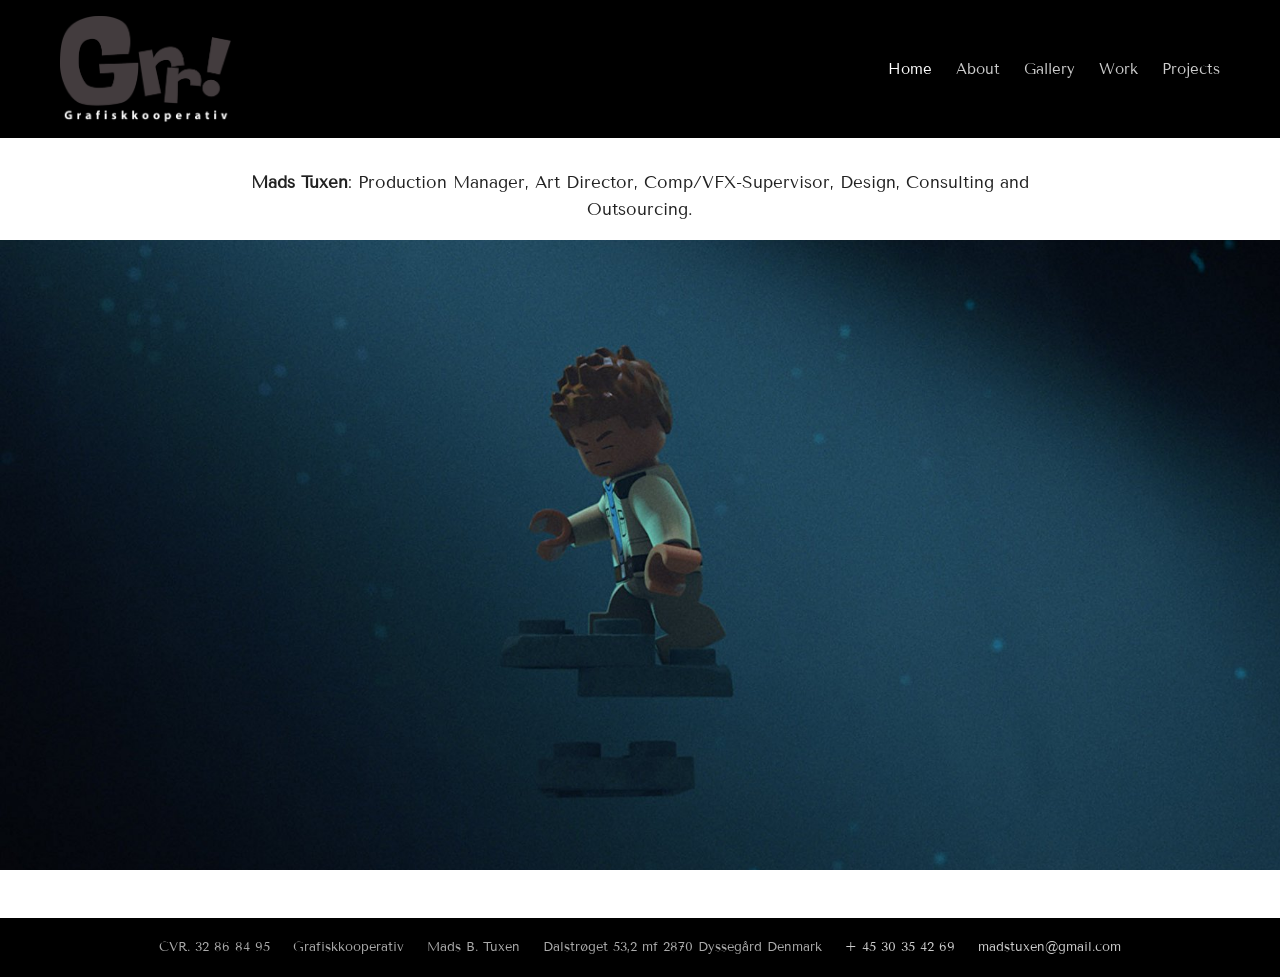
==== index.html @ 86f884b6 "Add static Grafiskkooperativ site for GitHub Pages. Five-page portfolio with local assets, slideshow" ====
<!DOCTYPE html>
<html lang="en">
<head>
  <meta charset="utf-8">
  <meta name="viewport" content="width=device-width, initial-scale=1">
  <title>Grafiskkooperativ — Home</title>
  <meta name="description" content="Home page for Mads Tuxen, Art Director at Grafiskkooperativ.">
  <link rel="icon" href="favicon.ico" type="image/x-icon">
  <link rel="preconnect" href="https://fonts.googleapis.com">
  <link rel="preconnect" href="https://fonts.gstatic.com" crossorigin>
  <link href="https://fonts.googleapis.com/css2?family=Tenor+Sans&display=swap" rel="stylesheet">
  <link rel="stylesheet" href="css/site.css">
</head>
<body>
  <header class="site-header">
    <div class="header-inner">
      <a href="index.html" class="logo-link"><img src="assets/logos/grafiskkooperativ_logo_bright.png" alt="Grafiskkooperativ" width="172" height="auto"></a>
      <button type="button" class="nav-toggle" aria-expanded="false" aria-controls="site-nav">Menu</button>
      <nav id="site-nav" class="site-nav" aria-label="Main">
        <ul>
          <li><a href="index.html" class="is-active">Home</a></li>
          <li><a href="about.html">About</a></li>
          <li><a href="gallery.html">Gallery</a></li>
          <li><a href="work.html">Work</a></li>
          <li><a href="projects.html">Projects</a></li>
        </ul>
      </nav>
    </div>
  </header>
  <main>
    <div class="home-intro">
      <p><strong>Mads Tuxen</strong>: Production Manager, Art Director, Comp/VFX-Supervisor, Design, Consulting and Outsourcing.</p>
    </div>
    <div class="page-content page-content--full">
      <div id="slideshow" class="slideshow" aria-live="polite"></div>
    </div>
  </main>
  <footer class="site-footer">
    CVR. 32 86 84 95 &emsp; Grafiskkooperativ &emsp; Mads B. Tuxen &emsp; Dalstrøget 53,2 mf 2870 Dyssegård Denmark &emsp;
    <a href="tel:+4530354269">+ 45 30 35 42 69</a> &emsp; <a href="mailto:madstuxen@gmail.com">madstuxen@gmail.com</a>
  </footer>
  <div id="lightbox" class="lightbox" role="dialog" aria-modal="true" aria-label="Image preview">
    <button type="button" class="lightbox__close" aria-label="Close">&times;</button>
    <img src="" alt="">
  </div>
  <script src="js/nav.js"></script>
  <script src="js/slides-data.js"></script>
  <script src="js/slideshow.js"></script>

</body>
</html>
---- css/site.css ----
*,
*::before,
*::after {
  box-sizing: border-box;
}

html {
  scroll-behavior: smooth;
}

body {
  margin: 0;
  font-family: "Tenor Sans", sans-serif;
  font-size: 16px;
  line-height: 1.6;
  color: #222;
  background: #fff;
  min-height: 100vh;
  display: flex;
  flex-direction: column;
}

a {
  color: inherit;
}

img {
  max-width: 100%;
  height: auto;
  vertical-align: middle;
}

.site-header {
  background: #000;
  color: #fff;
}

.header-inner {
  max-width: 1200px;
  margin: 0 auto;
  padding: 1rem 1.25rem;
  display: flex;
  align-items: center;
  justify-content: space-between;
  gap: 1rem;
}

.logo-link {
  display: block;
  flex-shrink: 0;
}

.logo-link img {
  width: 172px;
  height: auto;
  display: block;
}

.nav-toggle {
  display: none;
  background: transparent;
  border: 1px solid #555;
  color: #fff;
  padding: 0.5rem 0.75rem;
  font-family: inherit;
  font-size: 0.875rem;
  cursor: pointer;
}

.site-nav ul {
  list-style: none;
  margin: 0;
  padding: 0;
  display: flex;
  flex-wrap: wrap;
  gap: 0.25rem 1.5rem;
  justify-content: flex-end;
}

.site-nav a {
  text-decoration: none;
  color: #ccc;
  text-transform: capitalize;
  font-size: 0.95rem;
  padding: 0.25rem 0;
}

.site-nav a:hover,
.site-nav a.is-active {
  color: #fff;
}

main {
  flex: 1;
}

.site-footer {
  background: #000;
  color: #aaa;
  font-size: 0.8rem;
  line-height: 1.5;
  text-align: center;
  padding: 1.25rem 1rem;
}

.site-footer a {
  color: #ccc;
  text-decoration: none;
}

.site-footer a:hover {
  color: #fff;
}

.page-content {
  max-width: 900px;
  margin: 0 auto;
  padding: 2rem 1.25rem 3rem;
}

.page-content--wide {
  max-width: 1100px;
}

.page-content--full {
  max-width: none;
  padding-left: 0;
  padding-right: 0;
  padding-top: 0;
}

.home-intro {
  max-width: 900px;
  margin: 0 auto;
  padding: 2rem 1.25rem 1rem;
  text-align: center;
}

.home-intro p {
  margin: 0;
  font-size: 1.05rem;
}

.slideshow {
  position: relative;
  width: 100%;
  aspect-ratio: 16 / 9;
  max-height: 70vh;
  background: #111;
  overflow: hidden;
}

.slideshow__slide {
  position: absolute;
  inset: 0;
  background-size: cover;
  background-position: center;
  opacity: 0;
  transition: opacity 1s ease-in-out;
}

.slideshow__slide.is-active {
  opacity: 1;
}

.about-layout {
  display: grid;
  gap: 2rem;
}

@media (min-width: 768px) {
  .about-layout {
    grid-template-columns: 280px 1fr;
    align-items: start;
  }
}

.about-portrait {
  width: 100%;
  border-radius: 2px;
}

.about-body h1 {
  margin: 0 0 1rem;
  font-size: 1.75rem;
  font-weight: 400;
}

.about-body p {
  margin: 0 0 1rem;
}

.about-tango {
  margin-top: 2rem;
  max-width: 100%;
}

.gallery-section {
  margin-bottom: 3rem;
}

.gallery-section h2 {
  font-size: 1.35rem;
  font-weight: 400;
  margin: 0 0 1.25rem;
  text-transform: lowercase;
}

.gallery-section h2::first-letter {
  text-transform: uppercase;
}

.gallery-grid {
  display: grid;
  grid-template-columns: repeat(auto-fill, minmax(140px, 1fr));
  gap: 0.75rem;
}

.gallery-grid button {
  padding: 0;
  border: none;
  background: #eee;
  cursor: pointer;
  aspect-ratio: 1;
  overflow: hidden;
}

.gallery-grid button img {
  width: 100%;
  height: 100%;
  object-fit: cover;
  display: block;
  transition: transform 0.2s ease;
}

.gallery-grid button:hover img {
  transform: scale(1.03);
}

.work-grid {
  display: grid;
  grid-template-columns: repeat(auto-fill, minmax(280px, 1fr));
  gap: 1.5rem;
}

.work-item {
  text-decoration: none;
  color: inherit;
  display: block;
}

.work-item img {
  width: 100%;
  display: block;
  background: #111;
}

.work-item span {
  display: block;
  margin-top: 0.5rem;
  font-size: 0.95rem;
}

.work-links {
  margin-top: 3rem;
  padding-top: 2rem;
  border-top: 1px solid #ddd;
  display: flex;
  flex-wrap: wrap;
  gap: 1.5rem;
  align-items: center;
}

.work-links a {
  display: inline-flex;
  align-items: center;
  gap: 0.5rem;
  text-decoration: none;
  color: #222;
  font-size: 1rem;
}

.work-links a:hover {
  text-decoration: underline;
}

.work-links svg {
  width: 28px;
  height: 28px;
  flex-shrink: 0;
}

.projects-intro {
  margin-bottom: 2rem;
  color: #555;
}

.projects-grid {
  display: grid;
  grid-template-columns: repeat(auto-fill, minmax(280px, 1fr));
  gap: 1.5rem;
}

.project-card {
  border: 1px solid #e0e0e0;
  background: #fafafa;
  color: inherit;
  display: flex;
  flex-direction: column;
}

.project-card img {
  width: 100%;
  aspect-ratio: 16 / 10;
  object-fit: cover;
  display: block;
}

.project-card__body {
  padding: 1rem 1.25rem 1.25rem;
}

.project-card h2 {
  margin: 0 0 0.5rem;
  font-size: 1.1rem;
  font-weight: 400;
}

.project-card p {
  margin: 0;
  font-size: 0.9rem;
  color: #555;
}

.project-card--soon {
  opacity: 0.85;
}

.lightbox {
  position: fixed;
  inset: 0;
  z-index: 1000;
  background: rgba(0, 0, 0, 0.92);
  display: none;
  align-items: center;
  justify-content: center;
  padding: 1rem;
  cursor: zoom-out;
}

.lightbox.is-open {
  display: flex;
}

.lightbox img {
  max-width: 100%;
  max-height: 95vh;
  object-fit: contain;
  cursor: default;
}

.lightbox__close {
  position: absolute;
  top: 1rem;
  right: 1rem;
  background: transparent;
  border: none;
  color: #fff;
  font-size: 2rem;
  line-height: 1;
  cursor: pointer;
  padding: 0.25rem;
}

@media (max-width: 768px) {
  .nav-toggle {
    display: block;
  }

  .site-nav {
    display: none;
    width: 100%;
  }

  .site-nav.is-open {
    display: block;
  }

  .header-inner {
    flex-wrap: wrap;
  }

  .site-nav ul {
    flex-direction: column;
    padding: 0.5rem 0 0.25rem;
    gap: 0.75rem;
  }
}
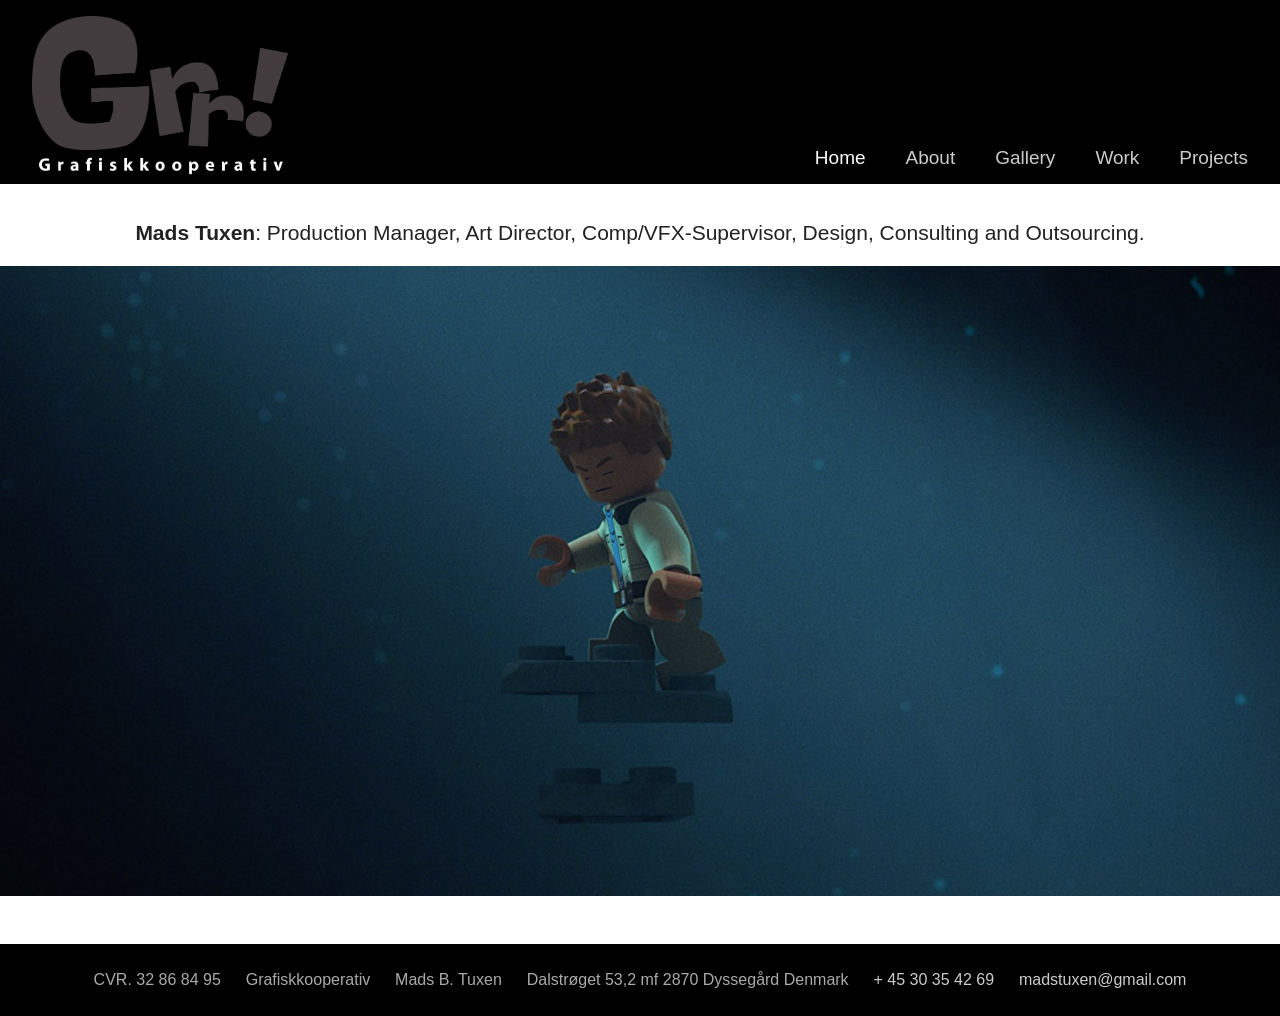
==== commit 521d369f: "Switch site typography from Tenor Sans to Arial. Co-authored-by: Cursor <cursoragent@cursor.com>" ====
--- a/index.html
+++ b/index.html
@@ -6,9 +6,6 @@
   <title>Grafiskkooperativ — Home</title>
   <meta name="description" content="Home page for Mads Tuxen, Art Director at Grafiskkooperativ.">
   <link rel="icon" href="favicon.ico" type="image/x-icon">
-  <link rel="preconnect" href="https://fonts.googleapis.com">
-  <link rel="preconnect" href="https://fonts.gstatic.com" crossorigin>
-  <link href="https://fonts.googleapis.com/css2?family=Tenor+Sans&display=swap" rel="stylesheet">
   <link rel="stylesheet" href="css/site.css">
 </head>
 <body>
--- a/css/site.css
+++ b/css/site.css
@@ -10,8 +10,8 @@
 
 body {
   margin: 0;
-  font-family: "Tenor Sans", sans-serif;
-  font-size: 16px;
+  font-family: Arial, Helvetica, sans-serif;
+  font-size: 20px;
   line-height: 1.6;
   color: #222;
   background: #fff;
@@ -36,22 +36,25 @@
 }
 
 .header-inner {
-  max-width: 1200px;
-  margin: 0 auto;
-  padding: 1rem 1.25rem;
-  display: flex;
-  align-items: center;
+  width: 100%;
+  max-width: none;
+  margin: 0;
+  display: flex;
+  align-items: flex-end;
   justify-content: space-between;
   gap: 1rem;
+  padding: 1rem 2rem 0.6rem;
 }
 
 .logo-link {
   display: block;
   flex-shrink: 0;
+  margin-right: auto;
 }
 
 .logo-link img {
-  width: 172px;
+  width: 258px;
+  max-width: min(258px, 40vw);
   height: auto;
   display: block;
 }
@@ -63,8 +66,15 @@
   color: #fff;
   padding: 0.5rem 0.75rem;
   font-family: inherit;
-  font-size: 0.875rem;
+  font-size: 1.09375rem;
   cursor: pointer;
+}
+
+.site-nav {
+  margin-left: auto;
+  flex-shrink: 0;
+  align-self: flex-end;
+  padding-bottom: 0.1rem;
 }
 
 .site-nav ul {
@@ -73,16 +83,18 @@
   padding: 0;
   display: flex;
   flex-wrap: wrap;
-  gap: 0.25rem 1.5rem;
+  gap: 0.5rem 2.5rem;
   justify-content: flex-end;
+  flex-wrap: nowrap;
 }
 
 .site-nav a {
   text-decoration: none;
   color: #ccc;
   text-transform: capitalize;
-  font-size: 0.95rem;
-  padding: 0.25rem 0;
+  font-size: 1.1875rem;
+  padding: 0 0 0.15rem;
+  white-space: nowrap;
 }
 
 .site-nav a:hover,
@@ -97,10 +109,10 @@
 .site-footer {
   background: #000;
   color: #aaa;
-  font-size: 0.8rem;
+  font-size: 1rem;
   line-height: 1.5;
   text-align: center;
-  padding: 1.25rem 1rem;
+  padding: 1.5rem 2rem;
 }
 
 .site-footer a {
@@ -113,13 +125,13 @@
 }
 
 .page-content {
-  max-width: 900px;
+  max-width: 1280px;
   margin: 0 auto;
-  padding: 2rem 1.25rem 3rem;
+  padding: 2rem 2rem 3rem;
 }
 
 .page-content--wide {
-  max-width: 1100px;
+  max-width: 1440px;
 }
 
 .page-content--full {
@@ -130,7 +142,7 @@
 }
 
 .home-intro {
-  max-width: 900px;
+  max-width: 1280px;
   margin: 0 auto;
   padding: 2rem 1.25rem 1rem;
   text-align: center;
@@ -138,7 +150,7 @@
 
 .home-intro p {
   margin: 0;
-  font-size: 1.05rem;
+  font-size: 1.3125rem;
 }
 
 .slideshow {
@@ -164,26 +176,30 @@
 }
 
 .about-layout {
-  display: grid;
+  display: flex;
+  flex-direction: column;
+  align-items: stretch;
   gap: 2rem;
-}
-
-@media (min-width: 768px) {
-  .about-layout {
-    grid-template-columns: 280px 1fr;
-    align-items: start;
-  }
+  width: 100%;
 }
 
 .about-portrait {
-  width: 100%;
+  display: block;
+  width: auto;
+  max-width: min(320px, 55vw);
+  margin: 0 auto 0.5rem;
   border-radius: 2px;
 }
 
+.about-body {
+  width: 100%;
+}
+
 .about-body h1 {
-  margin: 0 0 1rem;
-  font-size: 1.75rem;
+  margin: 0 0 1.25rem;
+  font-size: 2.1875rem;
   font-weight: 400;
+  text-align: center;
 }
 
 .about-body p {
@@ -191,8 +207,9 @@
 }
 
 .about-tango {
-  margin-top: 2rem;
-  max-width: 100%;
+  margin: 2rem auto 0;
+  max-width: min(720px, 100%);
+  display: block;
 }
 
 .gallery-section {
@@ -200,7 +217,7 @@
 }
 
 .gallery-section h2 {
-  font-size: 1.35rem;
+  font-size: 1.6875rem;
   font-weight: 400;
   margin: 0 0 1.25rem;
   text-transform: lowercase;
@@ -212,7 +229,7 @@
 
 .gallery-grid {
   display: grid;
-  grid-template-columns: repeat(auto-fill, minmax(140px, 1fr));
+  grid-template-columns: repeat(auto-fill, minmax(160px, 1fr));
   gap: 0.75rem;
 }
 
@@ -239,7 +256,7 @@
 
 .work-grid {
   display: grid;
-  grid-template-columns: repeat(auto-fill, minmax(280px, 1fr));
+  grid-template-columns: repeat(auto-fill, minmax(300px, 1fr));
   gap: 1.5rem;
 }
 
@@ -258,7 +275,7 @@
 .work-item span {
   display: block;
   margin-top: 0.5rem;
-  font-size: 0.95rem;
+  font-size: 1.1875rem;
 }
 
 .work-links {
@@ -277,7 +294,7 @@
   gap: 0.5rem;
   text-decoration: none;
   color: #222;
-  font-size: 1rem;
+  font-size: 1.25rem;
 }
 
 .work-links a:hover {
@@ -285,8 +302,8 @@
 }
 
 .work-links svg {
-  width: 28px;
-  height: 28px;
+  width: 42px;
+  height: 42px;
   flex-shrink: 0;
 }
 
@@ -322,13 +339,13 @@
 
 .project-card h2 {
   margin: 0 0 0.5rem;
-  font-size: 1.1rem;
+  font-size: 1.375rem;
   font-weight: 400;
 }
 
 .project-card p {
   margin: 0;
-  font-size: 0.9rem;
+  font-size: 1.125rem;
   color: #555;
 }
 
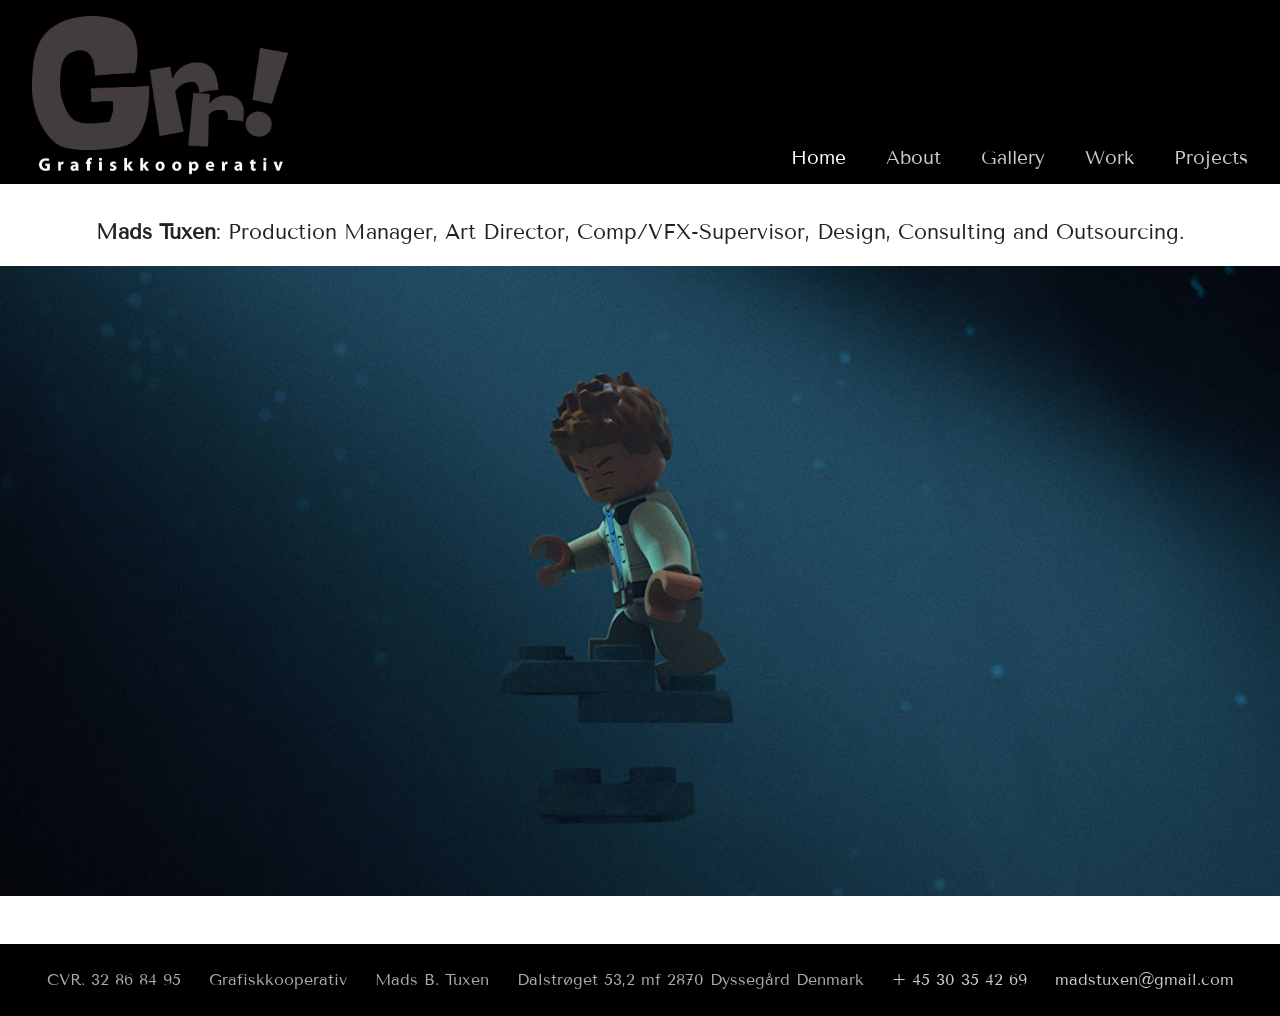
==== commit c02496fd: "Restore Tenor Sans typography and Google Fonts loading. Co-authored-by: Cursor <cursoragent@cursor.c" ====
--- a/index.html
+++ b/index.html
@@ -6,6 +6,9 @@
   <title>Grafiskkooperativ — Home</title>
   <meta name="description" content="Home page for Mads Tuxen, Art Director at Grafiskkooperativ.">
   <link rel="icon" href="favicon.ico" type="image/x-icon">
+  <link rel="preconnect" href="https://fonts.googleapis.com">
+  <link rel="preconnect" href="https://fonts.gstatic.com" crossorigin>
+  <link href="https://fonts.googleapis.com/css2?family=Tenor+Sans&display=swap" rel="stylesheet">
   <link rel="stylesheet" href="css/site.css">
 </head>
 <body>
--- a/css/site.css
+++ b/css/site.css
@@ -10,7 +10,7 @@
 
 body {
   margin: 0;
-  font-family: Arial, Helvetica, sans-serif;
+  font-family: "Tenor Sans", sans-serif;
   font-size: 20px;
   line-height: 1.6;
   color: #222;
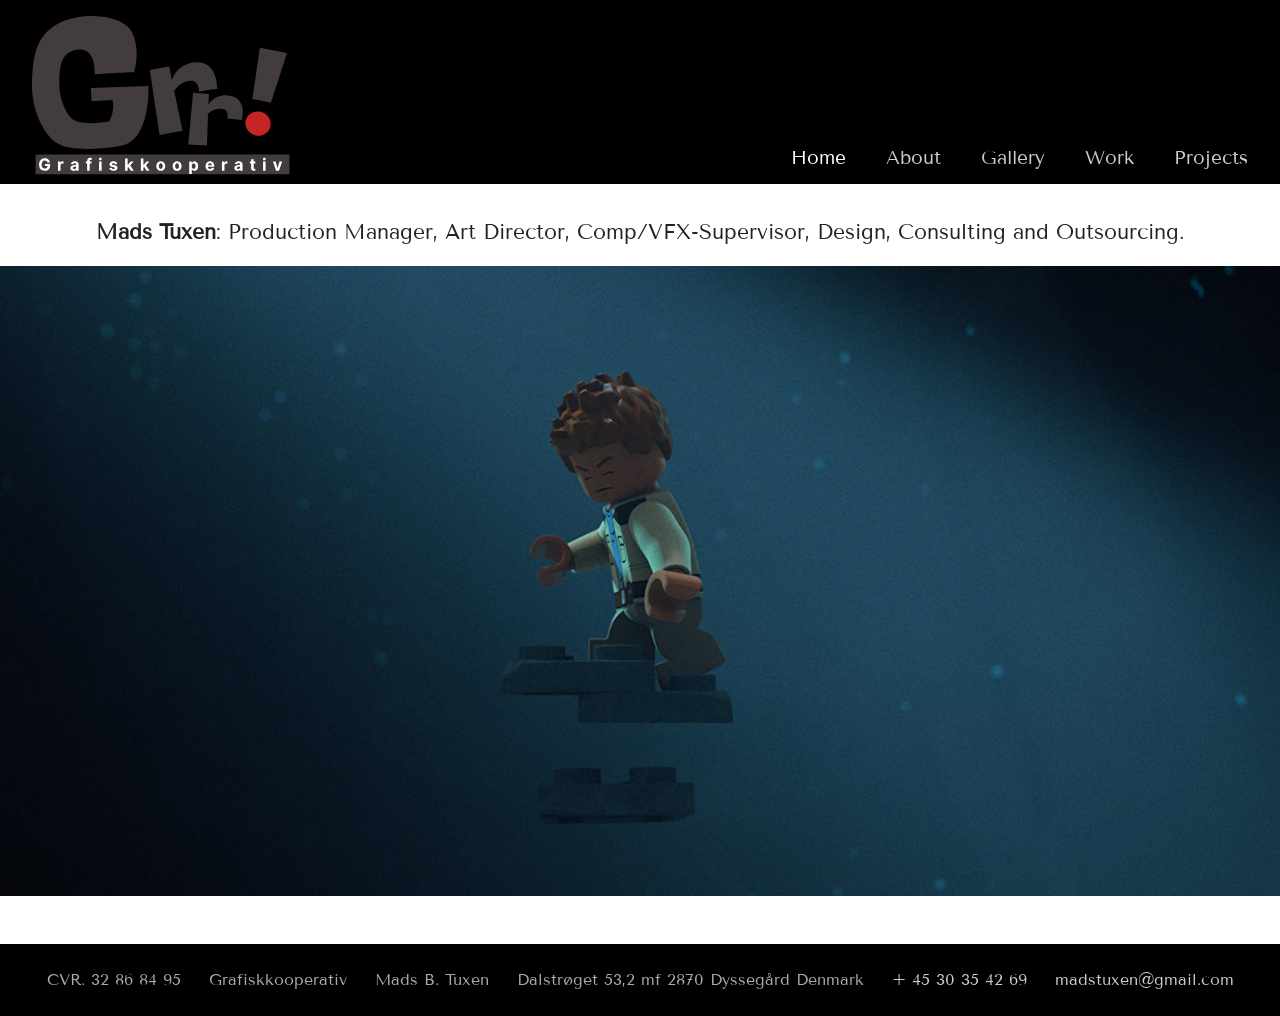
==== commit a46b71f4: "Use Grr_logo_White.svg with #433C3E marks and white wordmark text. Co-authored-by: Cursor <cursorage" ====
--- a/index.html
+++ b/index.html
@@ -14,7 +14,7 @@
 <body>
   <header class="site-header">
     <div class="header-inner">
-      <a href="index.html" class="logo-link"><img src="assets/logos/grafiskkooperativ_logo_bright.png" alt="Grafiskkooperativ" width="172" height="auto"></a>
+      <a href="index.html" class="logo-link"><img src="assets/Grr_logo_White.svg" alt="Grafiskkooperativ" width="258" height="auto"></a>
       <button type="button" class="nav-toggle" aria-expanded="false" aria-controls="site-nav">Menu</button>
       <nav id="site-nav" class="site-nav" aria-label="Main">
         <ul>
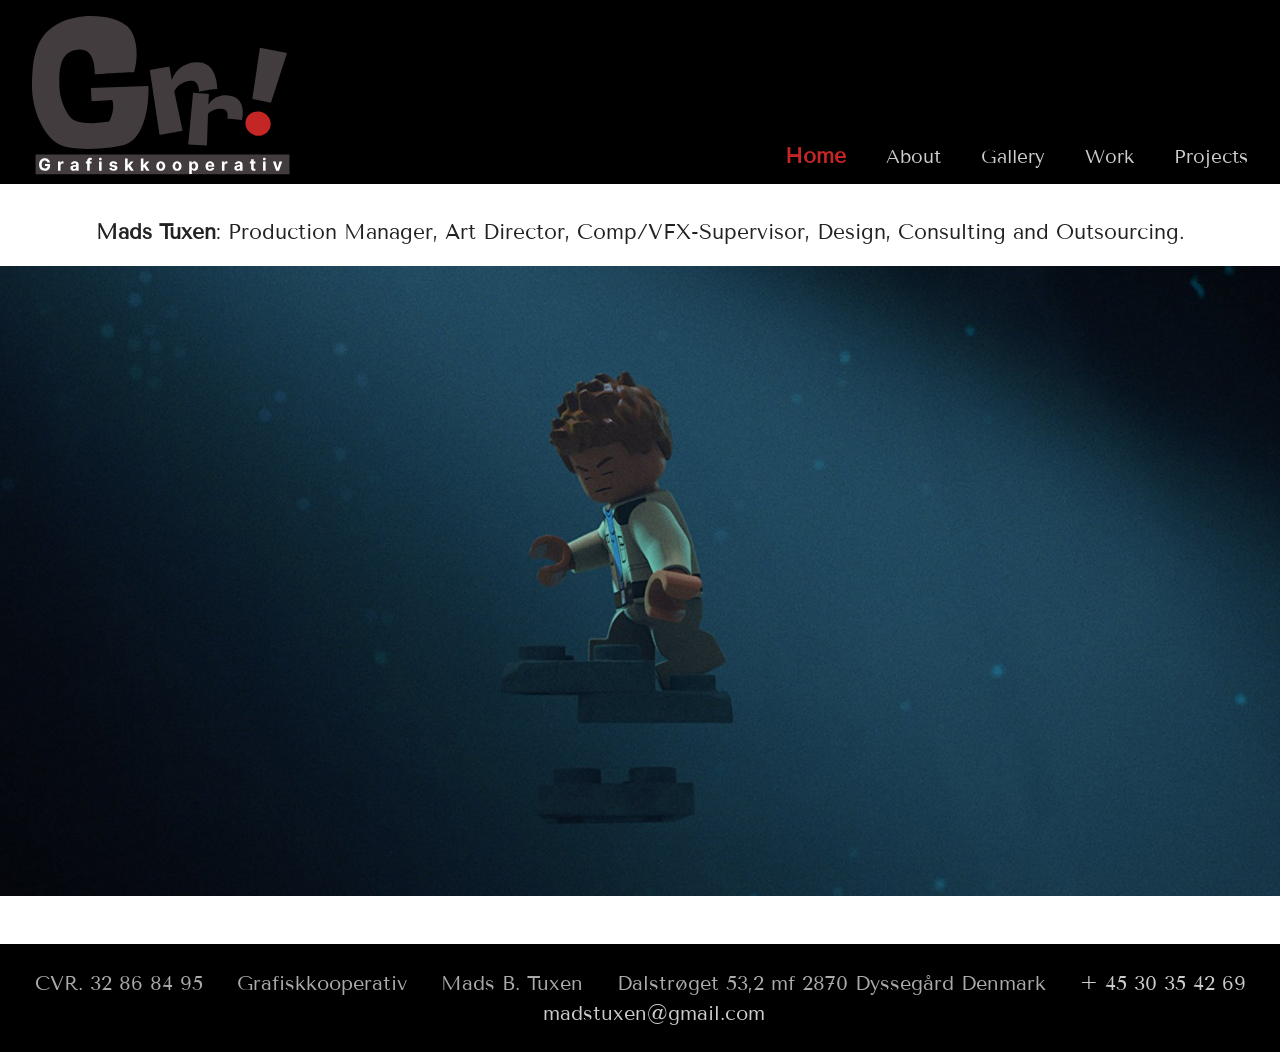
==== commit 6d7e6103: "Fix overscroll bounce showing white by black body and white main only. Add theme-color meta for mobi" ====
--- a/index.html
+++ b/index.html
@@ -2,6 +2,7 @@
 <html lang="en">
 <head>
   <meta charset="utf-8">
+  <meta name="theme-color" content="#000000">
   <meta name="viewport" content="width=device-width, initial-scale=1">
   <title>Grafiskkooperativ — Home</title>
   <meta name="description" content="Home page for Mads Tuxen, Art Director at Grafiskkooperativ.">
--- a/css/site.css
+++ b/css/site.css
@@ -6,6 +6,8 @@
 
 html {
   scroll-behavior: smooth;
+  background-color: #000;
+  height: 100%;
 }
 
 body {
@@ -14,8 +16,8 @@
   font-size: 20px;
   line-height: 1.6;
   color: #222;
-  background: #fff;
-  min-height: 100vh;
+  background-color: #000;
+  min-height: 100%;
   display: flex;
   flex-direction: column;
 }
@@ -90,6 +92,7 @@
 
 .site-nav a {
   text-decoration: none;
+  font-weight: 400;
   color: #ccc;
   text-transform: capitalize;
   font-size: 1.1875rem;
@@ -97,19 +100,25 @@
   white-space: nowrap;
 }
 
-.site-nav a:hover,
+.site-nav a:hover {
+  color: #fff;
+}
+
 .site-nav a.is-active {
-  color: #fff;
+  color: #C42525;
+  font-weight: 700;
+  font-size: 1.3125rem;
 }
 
 main {
   flex: 1;
+  background-color: #fff;
 }
 
 .site-footer {
   background: #000;
   color: #aaa;
-  font-size: 1rem;
+  font-size: 1.25rem;
   line-height: 1.5;
   text-align: center;
   padding: 1.5rem 2rem;
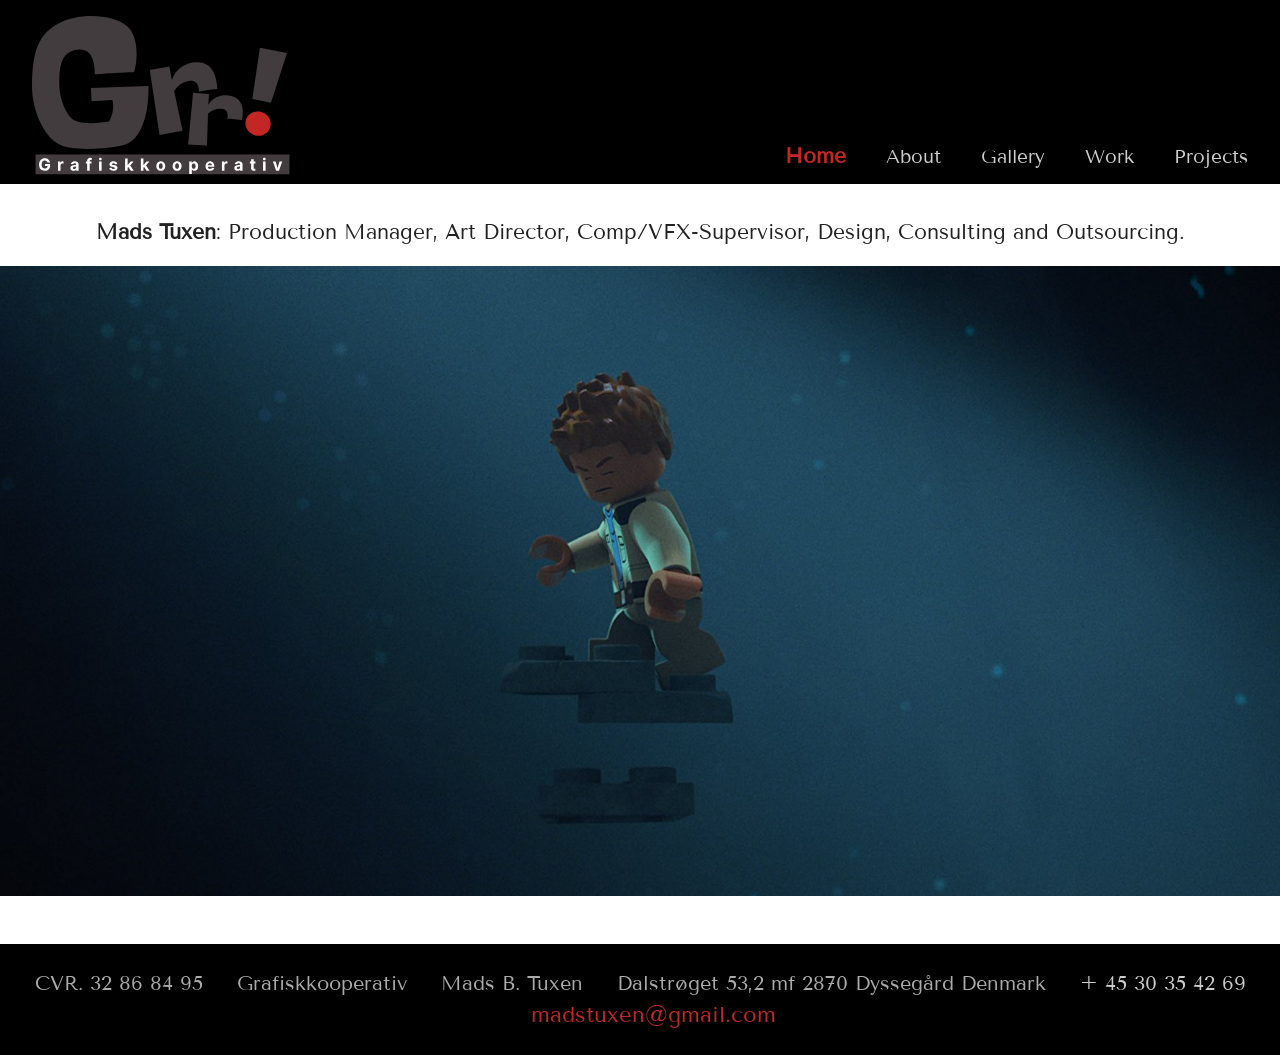
==== commit e46dd379: "Style footer email larger and logo red. Co-authored-by: Cursor <cursoragent@cursor.com>" ====
--- a/index.html
+++ b/index.html
@@ -38,7 +38,7 @@
   </main>
   <footer class="site-footer">
     CVR. 32 86 84 95 &emsp; Grafiskkooperativ &emsp; Mads B. Tuxen &emsp; Dalstrøget 53,2 mf 2870 Dyssegård Denmark &emsp;
-    <a href="tel:+4530354269">+ 45 30 35 42 69</a> &emsp; <a href="mailto:madstuxen@gmail.com">madstuxen@gmail.com</a>
+    <a href="tel:+4530354269">+ 45 30 35 42 69</a> &emsp; <a class="footer-email" href="mailto:madstuxen@gmail.com">madstuxen@gmail.com</a>
   </footer>
   <div id="lightbox" class="lightbox" role="dialog" aria-modal="true" aria-label="Image preview">
     <button type="button" class="lightbox__close" aria-label="Close">&times;</button>
--- a/css/site.css
+++ b/css/site.css
@@ -132,6 +132,17 @@
 .site-footer a:hover {
   color: #fff;
 }
+
+.site-footer a.footer-email {
+  color: #C42525;
+  font-size: 1.375rem;
+}
+
+.site-footer a.footer-email:hover {
+  color: #e03030;
+}
+
+
 
 .page-content {
   max-width: 1280px;
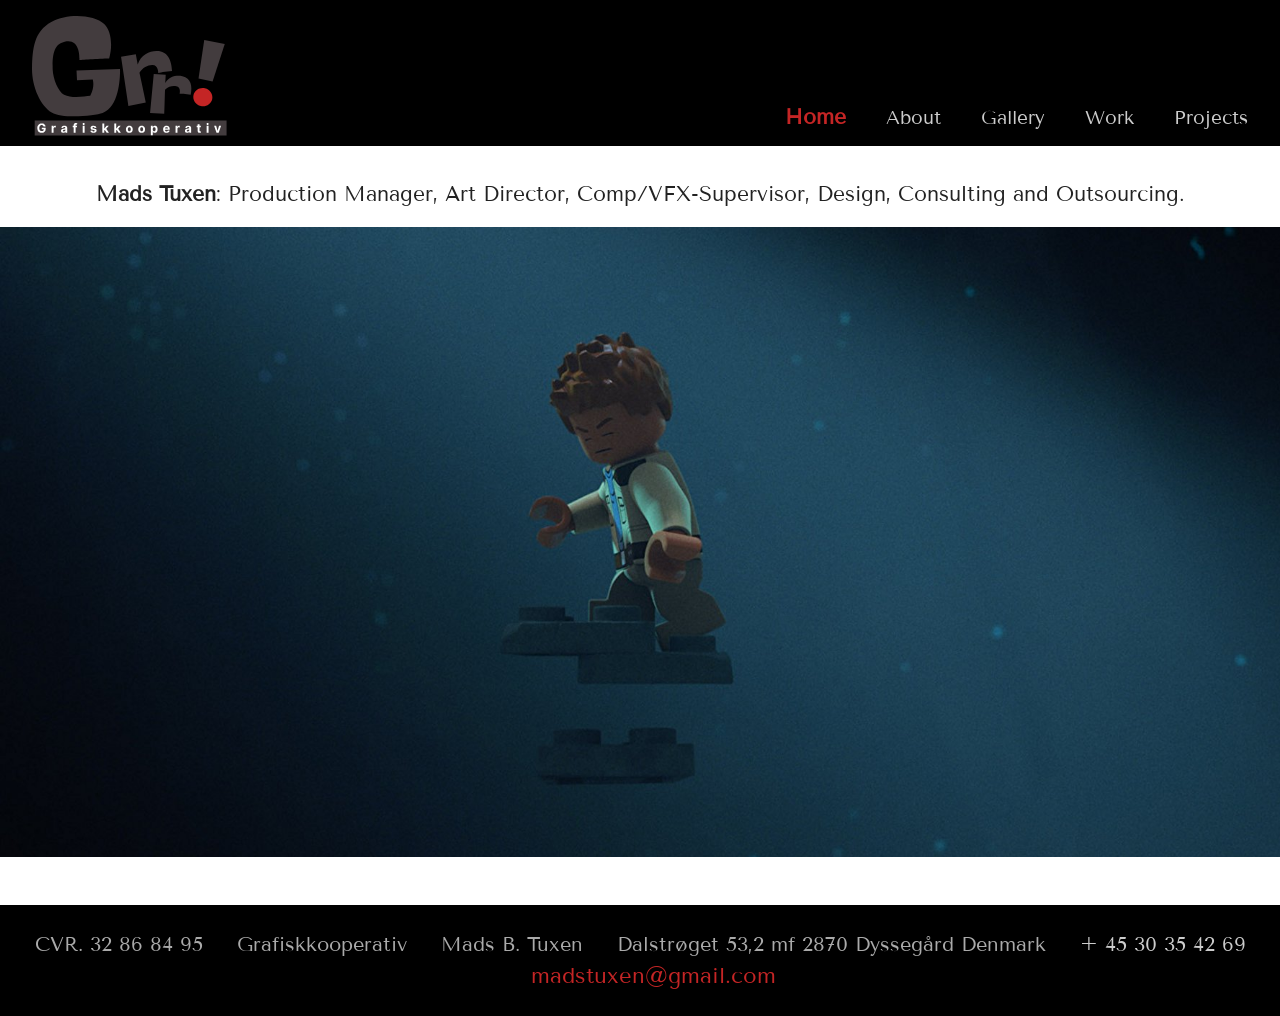
==== commit c011d50e: "Reduce header logo size to 195px for better balance with nav. Co-authored-by: Cursor <cursoragent@cu" ====
--- a/index.html
+++ b/index.html
@@ -15,7 +15,7 @@
 <body>
   <header class="site-header">
     <div class="header-inner">
-      <a href="index.html" class="logo-link"><img src="assets/Grr_logo_White.svg" alt="Grafiskkooperativ" width="258" height="auto"></a>
+      <a href="index.html" class="logo-link"><img src="assets/Grr_logo_White.svg" alt="Grafiskkooperativ" width="195" height="auto"></a>
       <button type="button" class="nav-toggle" aria-expanded="false" aria-controls="site-nav">Menu</button>
       <nav id="site-nav" class="site-nav" aria-label="Main">
         <ul>
--- a/css/site.css
+++ b/css/site.css
@@ -55,8 +55,8 @@
 }
 
 .logo-link img {
-  width: 258px;
-  max-width: min(258px, 40vw);
+  width: 195px;
+  max-width: min(195px, 40vw);
   height: auto;
   display: block;
 }
@@ -245,6 +245,14 @@
 
 .gallery-section h2::first-letter {
   text-transform: uppercase;
+}
+
+.gallery-section h2.gallery-section__title--proper {
+  text-transform: none;
+}
+
+.gallery-section h2.gallery-section__title--proper::first-letter {
+  text-transform: none;
 }
 
 .gallery-grid {
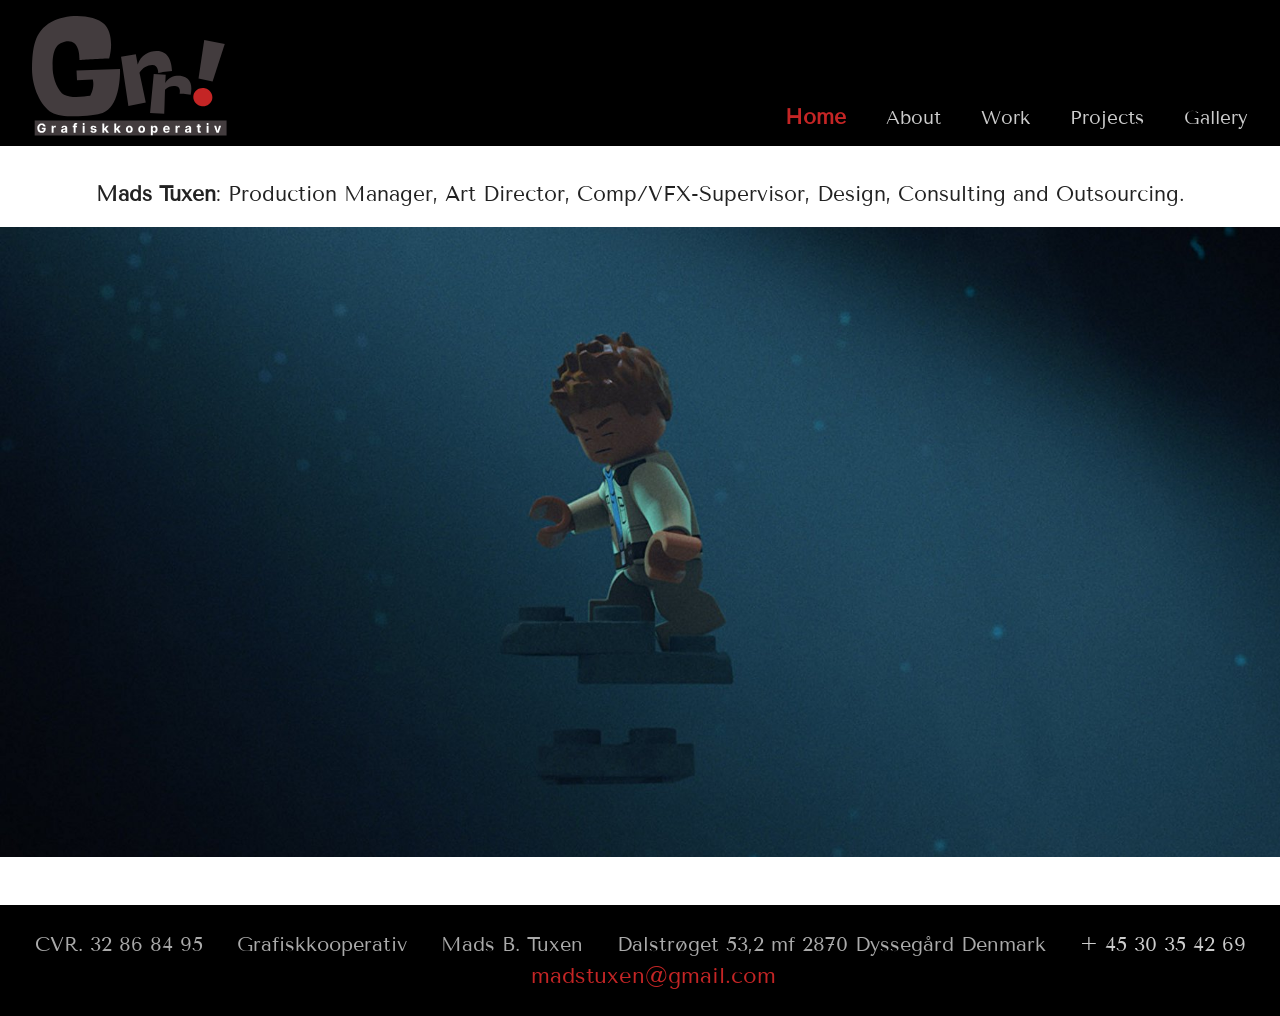
==== commit 098f8c81: "Add Me and Them project page and refresh site navigation. Include screenshots, looping videos with p" ====
--- a/index.html
+++ b/index.html
@@ -21,9 +21,9 @@
         <ul>
           <li><a href="index.html" class="is-active">Home</a></li>
           <li><a href="about.html">About</a></li>
-          <li><a href="gallery.html">Gallery</a></li>
           <li><a href="work.html">Work</a></li>
           <li><a href="projects.html">Projects</a></li>
+          <li><a href="gallery.html">Gallery</a></li>
         </ul>
       </nav>
     </div>
--- a/css/site.css
+++ b/css/site.css
@@ -282,6 +282,28 @@
   transform: scale(1.03);
 }
 
+/* App / UI screenshots — full frame, no crop (Gallery keeps square thumbs) */
+.gallery-grid--full-screenshot {
+  grid-template-columns: repeat(auto-fill, minmax(180px, 1fr));
+  gap: 1rem;
+}
+
+.gallery-grid--full-screenshot button {
+  aspect-ratio: auto;
+  overflow: visible;
+  background: #f0f0f0;
+}
+
+.gallery-grid--full-screenshot button img {
+  width: 100%;
+  height: auto;
+  object-fit: contain;
+}
+
+.gallery-grid--full-screenshot button:hover img {
+  transform: none;
+}
+
 .work-grid {
   display: grid;
   grid-template-columns: repeat(auto-fill, minmax(300px, 1fr));
@@ -354,10 +376,36 @@
   flex-direction: column;
 }
 
+a.project-card {
+  text-decoration: none;
+  transition: border-color 0.15s ease, box-shadow 0.15s ease;
+}
+
+a.project-card:hover {
+  border-color: #bbb;
+  box-shadow: 0 4px 16px rgba(0, 0, 0, 0.08);
+}
+
 .project-card img {
   width: 100%;
   aspect-ratio: 16 / 10;
   object-fit: cover;
+  display: block;
+}
+
+.project-card__shot {
+  background: #f0f0f0;
+  padding: 1rem 1.25rem;
+  display: flex;
+  justify-content: center;
+  align-items: center;
+}
+
+.project-card--screenshot .project-card__shot img {
+  width: 50%;
+  height: auto;
+  aspect-ratio: auto;
+  object-fit: contain;
   display: block;
 }
 
@@ -379,6 +427,69 @@
 
 .project-card--soon {
   opacity: 0.85;
+}
+
+.project-detail__title {
+  margin: 0 0 1.25rem;
+  font-size: 2rem;
+  font-weight: 400;
+}
+
+.project-detail__text p {
+  margin: 0 0 1rem;
+}
+
+.project-detail__text a {
+  color: #C42525;
+}
+
+.project-detail__text a:hover {
+  color: #e03030;
+}
+
+.project-detail__section {
+  margin-top: 2.5rem;
+}
+
+.project-back {
+  margin: 0 0 1.5rem;
+}
+
+.project-back--bottom {
+  margin-top: 2.5rem;
+  margin-bottom: 0;
+}
+
+.project-back a {
+  display: inline-block;
+  padding: 0.5rem 1.25rem;
+  border: 1px solid #ccc;
+  text-decoration: none;
+  color: #222;
+  font-size: 1.125rem;
+  transition: border-color 0.15s ease, color 0.15s ease;
+}
+
+.project-back a:hover {
+  border-color: #C42525;
+  color: #C42525;
+}
+
+.project-videos {
+  display: grid;
+  grid-template-columns: repeat(auto-fit, minmax(200px, 1fr));
+  gap: 1.25rem;
+  align-items: start;
+}
+
+.project-videos video {
+  width: 100%;
+  max-width: 280px;
+  height: auto;
+  display: block;
+  margin: 0 auto;
+  background: #111;
+  border-radius: 4px;
 }
 
 .lightbox {
